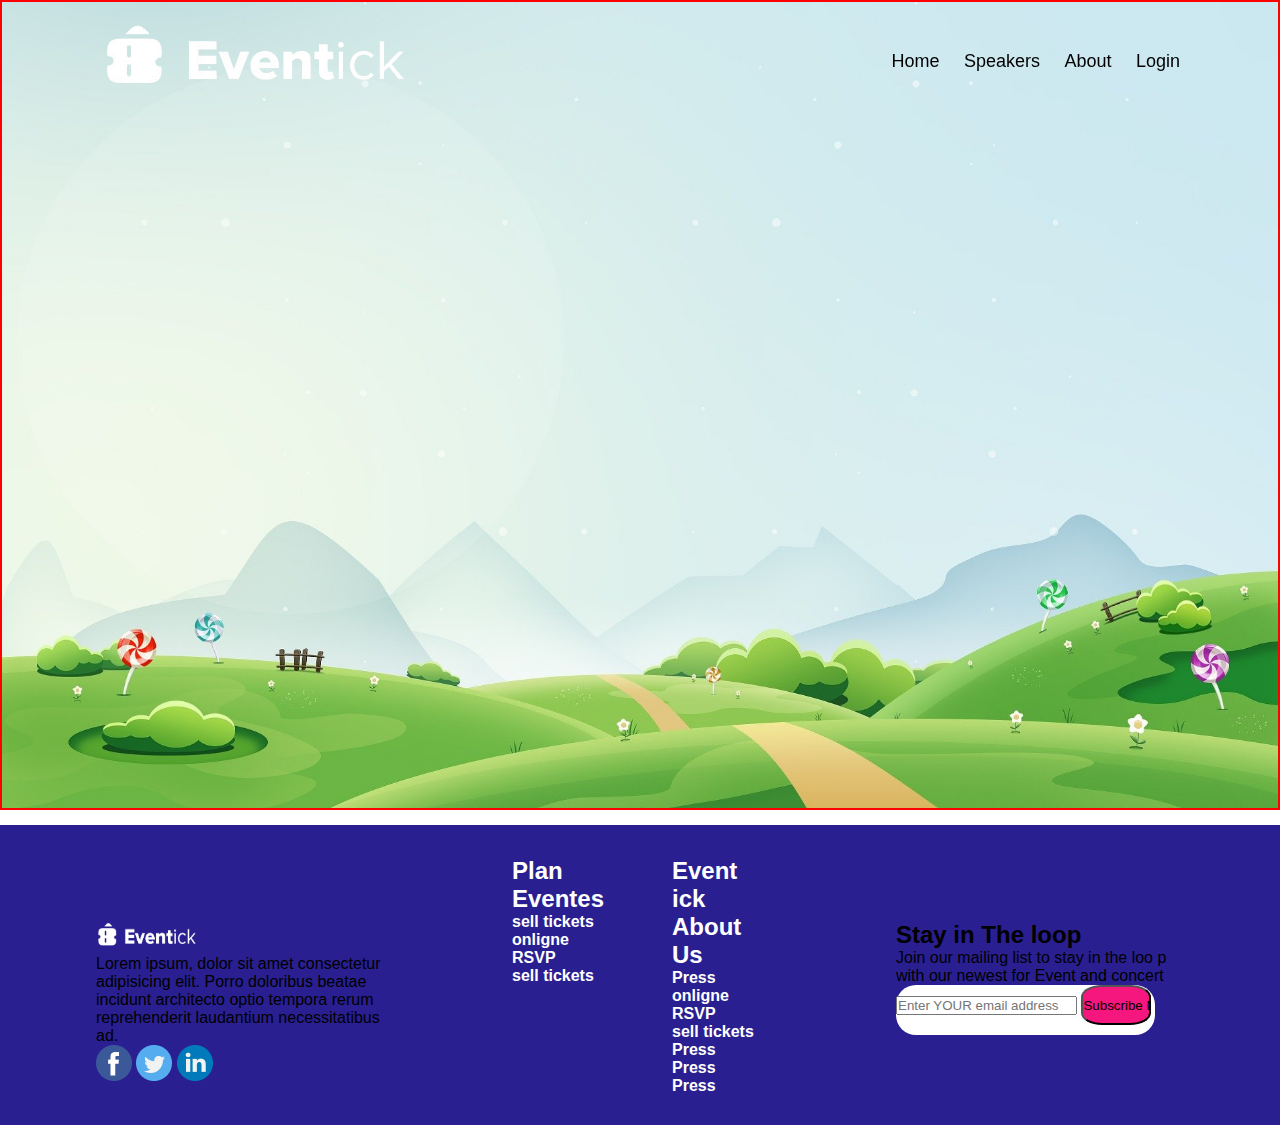
==== About.html @ e03d6510 "commit 8" ====
<!DOCTYPE html>
<html lang="en">
<head>
    <meta charset="UTF-8">
    <meta name="viewport" content="width=device-width, initial-scale=1.0">
    <title>Speakers</title>
    <link rel="stylesheet" href="style.css">
    <link rel="stylesheet" href="About.css">
</head>
<body>
    <!-- navbar Header  -->
    <header class="header">
        <a class="navbarLogo" href="index.html">
            <img src="img/logo.png" >
        </a>
        <nav class="navbar">
                <a href="index.html" class="active">Home</a>
                <a href="#contact">Speakers</a>
                <a href="#search">About</a>
                <a href="#about">Login</a>
        </nav>
    </header>
    <!-- fin de header  -->
    <div class="mainAbout">
     
        </div>
    </div> 
    <!-- fin de main  -->
     <div class="mainAbout2">
        <div class="mainAbout11">

        </div>
        <div class="mainAbout12">

        </div>
        <div class="mainAbout13">

        </div>
        <div class="mainAbout14">

        </div>
        <div class="mainAbout15">

        </div>
        <div class="mainAbout16">

        </div>
     </div>
    <!-- foooter -->
    <footer class="foter">
        <div class="foterdiv1">
            <img src="/img/logo.png" alt="" id="footer-logo">
            <p>Lorem ipsum, dolor sit amet consectetur adipisicing elit. Porro doloribus beatae incidunt architecto optio tempora rerum reprehenderit laudantium necessitatibus ad.
            </p>
            <img src="./img/icon1.png" alt="">
            <img src="./img/icon2.png" alt="">
            <img src="./img/icon3.png" alt="">
        </div>
        <div class="foterdiv2">
            <a href="#"><h2>Plan</h2></a>
            <a href="#"><h2>Eventes</h2></a>
            <a href="#"><h4>sell tickets </h4></a>
            <a href="#"><h4>onligne RSVP </h4></a>
            <a href="#"><h4>sell tickets </h4></a>
        </div>
        <div class="foterdiv3">
            <a href="#"><h2>Event ick</h2></a>
            <a href="#"><h2>About Us</h2></a>
            <a href="#"><h4>Press </h4></a>
            <a href="#"><h4>onligne RSVP </h4></a>
            <a href="#"><h4>sell tickets </h4></a>
            <a href="#"><h4>Press </h4></a>
            <a href="#"><h4>Press </h4></a>
            <a href="#"><h4>Press </h4></a>
        </div>

        <div class="foterdiv4">
            <H2>Stay in The loop</H2>
            <p>Join our mailing list to stay in the loo
                p with our newest for Event and concert
            </p>
            <div class="emailSubscribe">
                <input type="text" placeholder="Enter YOUR email address">
                <input type="button" value="Subscribe Now">
            </div>
        </div>
    </footer>
</body>
</html>
---- style.css ----
*{
    margin: 0;
    padding: 0;
    box-sizing: border-box;
}
body{
    height: 100%;
    width: 100%;
    overflow: hidden;
    overflow-y: scroll;
}
.header{
    position: fixed;
    top: 0;
    left: 0;
    width: 100%;
    padding: 20px 100px;
    background: transparent;
    justify-content: space-between;
    display: flex;
    align-items: center;
    z-index: 100;
}

.navbar a{
color: #fefefe;
text-decoration: none;
font-size: 18px;
margin-left: 20px;
position: relative;
}
.navbar a::before{
    content: '';
    position: absolute;
    top: 100%;
    left: 0;
    width: 0;
    height: 2px;
    background-color: #fff;
    transition: 0.3s;
}
.navbar a:hover::before{
    width: 100%;
}
.main {
    background-image: url("./img/Rect.png"),url("./img/Rectangle10.png");
    background-blend-mode:soft-light;
    background-position: center;
    background-size: initial;
    background-repeat: no-repeat;
    background-position: top;
    position: relative;
    display: grid;
    grid-template-columns: repeat(5,20%);
    grid-template-rows: repeat(5,20%);
    width: 100%;
    height: 100vh;
}
.imageDiv{
    grid-column: 1/2;
    grid-row: 2/3;
}
.textDiv{
    grid-column: 4/6;
    grid-row: 3/4;
}
.btn-ticket{
    width: 182px;
    height: 60px;
    margin-right: 15px;
    font-size: 32px;
    border-radius: 30px;
    background-color: rgb(240, 19, 19);
    border: none;
    color: #fff;
    transition: background-color 0.3s ease;
}
.btn-ticket:hover {
    background-color: rgb(200, 19, 19);
}

.btn-learn{
    width: 182px;
    height: 60px;
    border-radius: 30px;
    font-size: 32px;
    background: transparent;
    border: 2px solid white;
    color: white;
    transition: color 0.3s ease, border-color 0.3s ease;
}
.btn-learn:hover {
    color: rgb(240, 19, 19);
    border-color: rgb(240, 19, 19);
}

.searchboxContainer{
    display: grid;
    position: absolute;
    bottom: -12%;
    justify-content: space-between;    
    height: 300px;
    grid-template-columns: repeat(5,200px);
    width: 100%;
    height: 100px;
    justify-content: center;
}
.AAA{
    display: flex;
    flex-direction: row;
}
.searchDiv{
    align-content: center;
    border-radius: 5px 0 0 5px ;
    background-color: #242565 ;
    grid-column: 2/3;
    grid-row: 1/2;
    align-items: center;
    height: 100%;
    display: flex;
    justify-content: center;
    flex-direction: column;
}
.searchDiv input{
    outline: none;
    background: none;
    border: none;
}
.searchbox input{
    outline: none;
    background: none;
    border: none;
}
#pet-select{
    width: 90%;
    outline: none;
    background: none;
    border: none;
}
.searchDiv div{
    width: 90%;
    height: 1px;
    background-color: #fff;
}
.searchbox div{
    width: 90%;
    height: 1px;
    background-color: #fff;
}
.searchboxSelect div{
    width: 90%;
    height: 1px;
    background-color: #fff;
}
.searchbox{
    display: flex;
    height: 100%;
    grid-column: 3/4;
    padding-left: 10%;
    background-color: #242565 ;
    width: 100%;
    align-items: center;
    display: flex;
    justify-content: center;
    flex-direction: column;
}

.searchboxSelect{
    align-items: center;
    height: 100%;
    display: flex;
    justify-content: center;
    flex-direction: column;
    background-color: #242565 ;
    grid-column: 4/5;
    width: 100%;
    border-radius: 0 5px 5px 0;
}
searchboxSelect select{
    width: 100%;
}
searchboxSelect label{
    width: 100%;
}
.main2{
    display: grid;
    grid-template-columns: repeat(5,20%);
    height: 300px;
    width: 100%;
    margin-top: 10px;
    border: 7px solid #2f6524;
    /* position: absolute; */
    /* bottom: 70%; */
    z-index: auto;
    align-items: center;
}
#textEvent{
    grid-column: 1/3;
}
.upComingEvent{
    grid-column: 3/4;
}
.EventType{
    grid-column: 4/5;
}
.searchboxSelect{
    grid-column: 4/5;
}
.main3{
    left: 20%;
    display: grid;
    height: 100vh;
    padding-right: 20px;
    width: 70%;
    margin-inline: auto;
    background-color: #af21cc;
    grid-template-columns: repeat(3,33%);
    grid-template-rows: repeat(2,50%);
}
.main3 div{
    padding-left: 10px;
    border-radius: 33px;
}
.div1{
height: 100%;
width: 100%;
grid-column: 1/2;
grid-row: 1/2;
background-color: #2f6524;
}
.div2{
height: 100%;
width: 100%;
grid-column: 2/3;
grid-row: 1/2;
background-color: #000;
}
.div3{
height: 100%;
width: 100%;
grid-column: 3/4;
grid-row: 1/2;
background-color: #fff;
}
.div4{
height: 100%;
width: 100%;
grid-column: 1/2;
grid-row: 2/3;
background-color: #c0a4a4;
}
.div5{
height: 100%;
width: 100%;
grid-column: 2/3;
grid-row: 2/3;
background-color: #ce2525;
}
.div6{
height: 100%;
width: 100%;
grid-column: 3/4;
grid-row: 2/3;
background-color: #0ecb76;
}

.loadmore{
    width: 100%;
    height: 100px;
    display: flex;
    align-items: center;
    justify-content: center;
}
.joinBrands{
    width: 100%;
    height: 100px;
background-color: #EEE1FF;
    display: flex;
    align-items: center;
    flex-direction: column;
    justify-content: center;
}
.brands{
    height: 100px;
    width:55%;
    display: flex;
    margin-inline: auto;
    align-items: center;
    justify-content: space-between;
}
.brands img{
    object-fit: cover;
    width: 100px;
    height: 30px;
}
.blogText
{
    height: 100px;
    width: 55%;
    display: flex;
    justify-content: center;
    align-items: center;
    flex-direction: column;
    margin-inline: auto;
}
.blogText h3{
    margin-top: 15px;
}
.blog{
    width: 80%;
    height: 200px;
    display: grid;
    grid-template-columns: repeat(3,1fr);
    background-color: #242565;
    margin-inline: auto;
}
.blog1{
    grid-column: 1/2;
    background-color: #161fc8;

}
.blog2{
    background-color: #896868;
    grid-column: 2/3;
}
.blog3{
    background-color: #000;
    grid-column: 3/4;
}
.foter{
    margin-top: 15px;
    width: 100%;
    height: 300px;
    background-color: #0A075F;
    display: grid;
    grid-template-columns: repeat(8,1fr);
    margin-inline: auto;
}
.foterdiv1{
grid-column: 1/4;
background-color: #291f91;
width: 100%;
height: 300px;
padding: 20%;
}
 #footer-logo{
    width: 100px;
    height: 30px;
}
.foterdiv2{
    grid-column: 4/5;
    background-color: #291f91;
    width: 100%;
    height: 300px;
    align-items: center;
    padding: 20%;
   
}
.foterdiv2 a{
    text-decoration: none;
    color: #fff;
}
.foterdiv3{
    grid-column: 5/6;
    align-items: center;
    background-color: #291f91;
    width: 100%;
    padding: 20%;

    height: 300px;
}
.foterdiv3 a{
    text-decoration: none;
    color: #fff;
}
.foterdiv4{
    padding: 20%;
    grid-column: 6/9;
    background-color: #291f91;
    width: 100%;
    height: 300px;
}
.emailSubscribe{
    border-radius: 20px;
    position: relative;
    height: 50px;
    width: 90%;
    background-color: #FFF;
    align-items: center;
}
.emailSubscribe input[type=button]{
background-color: #F5167E;
border-radius: 30%;
width: 70px;
height: 40px;
}
---- About.css ----
* {
    margin: 0;
    padding: 0;
}

body {
    width: 100%;
    height: 100vh;
    font-family: Arial, sans-serif;
}
.navbar a{
    color: black;
}
.mainAbout {
    background-image: url("./img/abouteBg.jpg");
    background-position: center; 
    background-size: cover;
    background-repeat: no-repeat;
    position: relative;
    display: grid;
    grid-template-columns: repeat(5, 20%);
    grid-template-rows: repeat(5, 20%);
    width: 100%;
    height: 90vh;
    /* z-index: -1; */
    border: 2px solid red; 
}
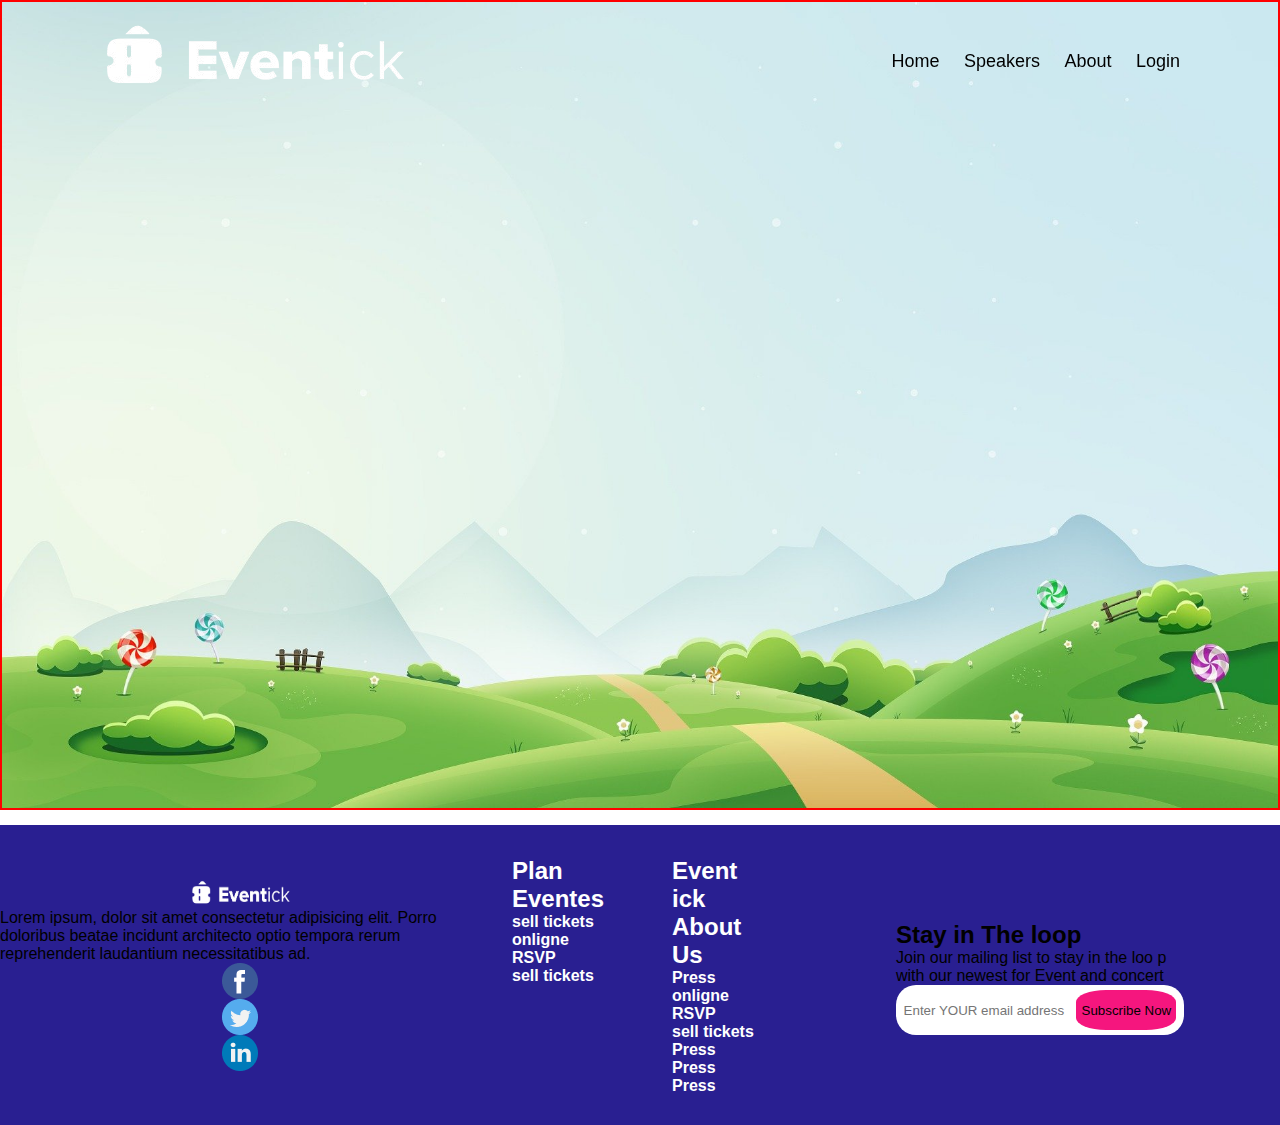
==== commit 5b021641: "commit 10" ====
--- a/About.html
+++ b/About.html
@@ -15,9 +15,9 @@
         </a>
         <nav class="navbar">
                 <a href="index.html" class="active">Home</a>
-                <a href="#contact">Speakers</a>
-                <a href="#search">About</a>
-                <a href="#about">Login</a>
+                <a href="Speaker.html">Speakers</a>
+                <a href="About.html">About</a>
+                <a href="login.html">Login</a>
         </nav>
     </header>
     <!-- fin de header  -->
@@ -27,7 +27,7 @@
     </div> 
     <!-- fin de main  -->
      <div class="mainAbout2">
-        <div class="mainAbout11">
+        <div class=" mainAbout11">
 
         </div>
         <div class="mainAbout12">
--- a/style.css
+++ b/style.css
@@ -188,9 +188,6 @@
     height: 300px;
     width: 100%;
     margin-top: 10px;
-    border: 7px solid #2f6524;
-    /* position: absolute; */
-    /* bottom: 70%; */
     z-index: auto;
     align-items: center;
 }
@@ -213,7 +210,6 @@
     padding-right: 20px;
     width: 70%;
     margin-inline: auto;
-    background-color: #af21cc;
     grid-template-columns: repeat(3,33%);
     grid-template-rows: repeat(2,50%);
 }
@@ -226,43 +222,74 @@
 width: 100%;
 grid-column: 1/2;
 grid-row: 1/2;
-background-color: #2f6524;
+}
+.div1 img{
+    height: 50%;
+    width: 100%;
+    border-radius: 15px;
+}.div2 img{
+    height: 50%;
+    width: 100%;
+    border-radius: 15px;
+}.div3 img{
+    height: 50%;
+    width: 100%;
+    border-radius: 15px;
+}.div4 img{
+    height: 50%;
+    width: 100%;
+    border-radius: 15px;
+}.div5 img{
+    height: 50%;
+    width: 100%;
+    border-radius: 15px;
+}.div6 img{
+    height: 50%;
+    width: 100%;
+    border-radius: 15px;
 }
 .div2{
 height: 100%;
 width: 100%;
 grid-column: 2/3;
 grid-row: 1/2;
-background-color: #000;
 }
 .div3{
 height: 100%;
 width: 100%;
 grid-column: 3/4;
 grid-row: 1/2;
-background-color: #fff;
 }
 .div4{
 height: 100%;
 width: 100%;
 grid-column: 1/2;
 grid-row: 2/3;
-background-color: #c0a4a4;
 }
 .div5{
 height: 100%;
 width: 100%;
 grid-column: 2/3;
 grid-row: 2/3;
-background-color: #ce2525;
 }
 .div6{
 height: 100%;
 width: 100%;
 grid-column: 3/4;
 grid-row: 2/3;
-background-color: #0ecb76;
-}
+}
+.dateBox{
+    display: flex;
+}
+.d1{
+    display: flex;
+    align-items: start;
+    justify-content: center;
+    margin-top: 20px;
+    width: 80px;
+}
+
+
 
 .loadmore{
     width: 100%;
@@ -274,7 +301,7 @@
 .joinBrands{
     width: 100%;
     height: 100px;
-background-color: #EEE1FF;
+    background-color: #EEE1FF;
     display: flex;
     align-items: center;
     flex-direction: column;
@@ -311,20 +338,27 @@
     height: 200px;
     display: grid;
     grid-template-columns: repeat(3,1fr);
-    background-color: #242565;
     margin-inline: auto;
+    margin-bottom: 100px;
 }
 .blog1{
     grid-column: 1/2;
-    background-color: #161fc8;
-
+    padding-right: 15px;
+}
+.blog1 img{
+    border-radius: 15px;
+}
+.blog2 img{
+    border-radius: 15px;
+}
+.blog3 img{
+    border-radius: 15px;
 }
 .blog2{
-    background-color: #896868;
     grid-column: 2/3;
+    padding-right: 15px;
 }
 .blog3{
-    background-color: #000;
     grid-column: 3/4;
 }
 .foter{
@@ -337,11 +371,15 @@
     margin-inline: auto;
 }
 .foterdiv1{
+    display: flex;
+    justify-content: center;
+    flex-direction: column;
+    align-items: center;
+    object-fit: contain;
 grid-column: 1/4;
 background-color: #291f91;
 width: 100%;
 height: 300px;
-padding: 20%;
 }
  #footer-logo{
     width: 100px;
@@ -366,7 +404,6 @@
     background-color: #291f91;
     width: 100%;
     padding: 20%;
-
     height: 300px;
 }
 .foterdiv3 a{
@@ -382,15 +419,24 @@
 }
 .emailSubscribe{
     border-radius: 20px;
-    position: relative;
-    height: 50px;
-    width: 90%;
+display: flex; 
+   height: 50px;
+    width: 100%;
+    
     background-color: #FFF;
     align-items: center;
+    justify-content: center;
 }
 .emailSubscribe input[type=button]{
 background-color: #F5167E;
 border-radius: 30%;
-width: 70px;
+width: 100px;
+border: none;
 height: 40px;
 }
+.emailSubscribe input[type=text]{
+    outline: none;
+    border: none;
+    height: 40px;
+    width: 60%;
+}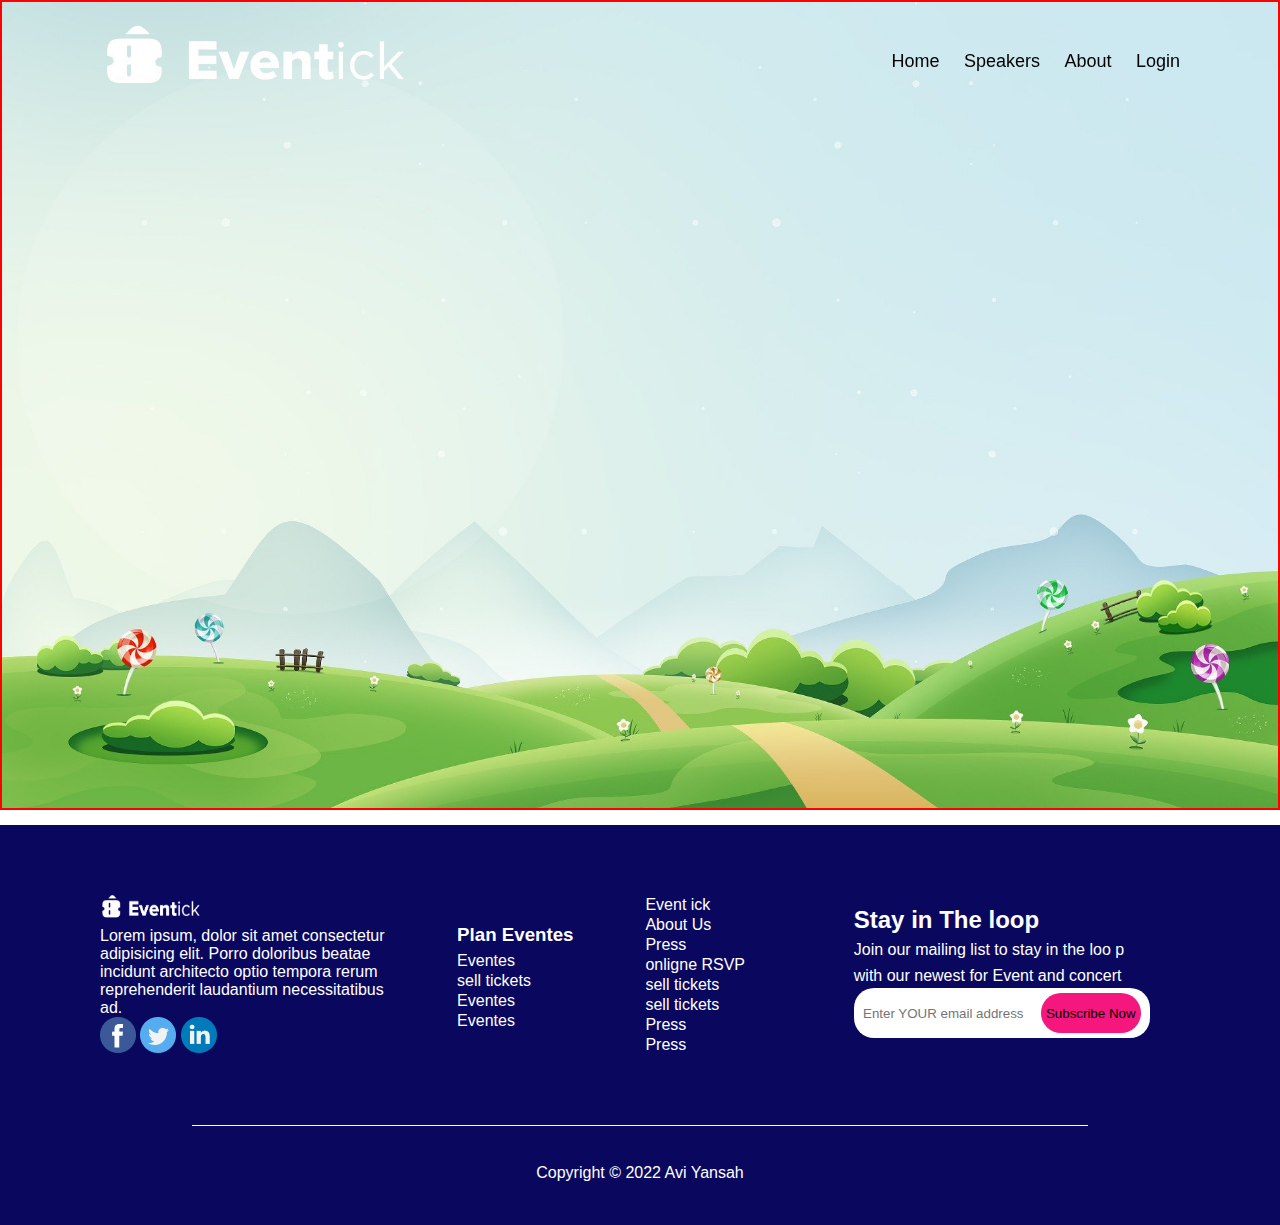
==== commit 62c55f2e: "la modification de button Load more" ====
--- a/About.html
+++ b/About.html
@@ -52,26 +52,33 @@
             <img src="/img/logo.png" alt="" id="footer-logo">
             <p>Lorem ipsum, dolor sit amet consectetur adipisicing elit. Porro doloribus beatae incidunt architecto optio tempora rerum reprehenderit laudantium necessitatibus ad.
             </p>
-            <img src="./img/icon1.png" alt="">
-            <img src="./img/icon2.png" alt="">
-            <img src="./img/icon3.png" alt="">
+            <div> 
+                <img src="./img/icon1.png" alt="">
+                <img src="./img/icon2.png" alt="">
+                <img src="./img/icon3.png" alt="">
+            </div>
         </div>
         <div class="foterdiv2">
-            <a href="#"><h2>Plan</h2></a>
-            <a href="#"><h2>Eventes</h2></a>
-            <a href="#"><h4>sell tickets </h4></a>
-            <a href="#"><h4>onligne RSVP </h4></a>
-            <a href="#"><h4>sell tickets </h4></a>
+            <h3>Plan Eventes</h3>
+            <ul>
+                <li><a href="">Eventes</a></li>
+                <li><a href="">sell tickets</a></li>
+                <li><a href="">Eventes</a></li>
+                <li><a href="">Eventes</a></li>
+            </ul>
+
         </div>
         <div class="foterdiv3">
-            <a href="#"><h2>Event ick</h2></a>
-            <a href="#"><h2>About Us</h2></a>
-            <a href="#"><h4>Press </h4></a>
-            <a href="#"><h4>onligne RSVP </h4></a>
-            <a href="#"><h4>sell tickets </h4></a>
-            <a href="#"><h4>Press </h4></a>
-            <a href="#"><h4>Press </h4></a>
-            <a href="#"><h4>Press </h4></a>
+            <ul>
+                <li><a href="">Event ick</a></li>
+                <li><a href="">About Us</a></li>
+                <li><a href="">Press</a></li>
+                <li><a href="">onligne RSVP</a></li>
+                <li><a href="">sell tickets</a></li>
+                <li><a href="">sell tickets</a></li>
+                <li><a href="">Press</a></li>
+                <li><a href=""> Press</a></li>
+            </ul>
         </div>
 
         <div class="foterdiv4">
@@ -85,5 +92,9 @@
             </div>
         </div>
     </footer>
+ <div class="lineFooter">
+     <div></div>
+     <p>Copyright © 2022 Avi Yansah</p>
+ </div>
 </body>
 </html>--- a/style.css
+++ b/style.css
@@ -2,13 +2,16 @@
     margin: 0;
     padding: 0;
     box-sizing: border-box;
-}
+  
+}
+
 body{
     height: 100%;
     width: 100%;
     overflow: hidden;
     overflow-y: scroll;
 }
+
 .header{
     position: fixed;
     top: 0;
@@ -29,6 +32,7 @@
 margin-left: 20px;
 position: relative;
 }
+
 .navbar a::before{
     content: '';
     position: absolute;
@@ -39,9 +43,11 @@
     background-color: #fff;
     transition: 0.3s;
 }
+
 .navbar a:hover::before{
     width: 100%;
 }
+
 .main {
     background-image: url("./img/Rect.png"),url("./img/Rectangle10.png");
     background-blend-mode:soft-light;
@@ -56,14 +62,17 @@
     width: 100%;
     height: 100vh;
 }
+
 .imageDiv{
     grid-column: 1/2;
     grid-row: 2/3;
 }
+
 .textDiv{
     grid-column: 4/6;
     grid-row: 3/4;
 }
+
 .btn-ticket{
     width: 182px;
     height: 60px;
@@ -75,6 +84,7 @@
     color: #fff;
     transition: background-color 0.3s ease;
 }
+
 .btn-ticket:hover {
     background-color: rgb(200, 19, 19);
 }
@@ -89,6 +99,7 @@
     color: white;
     transition: color 0.3s ease, border-color 0.3s ease;
 }
+
 .btn-learn:hover {
     color: rgb(240, 19, 19);
     border-color: rgb(240, 19, 19);
@@ -105,10 +116,12 @@
     height: 100px;
     justify-content: center;
 }
+
 .AAA{
     display: flex;
     flex-direction: row;
 }
+
 .searchDiv{
     align-content: center;
     border-radius: 5px 0 0 5px ;
@@ -121,37 +134,44 @@
     justify-content: center;
     flex-direction: column;
 }
+
 .searchDiv input{
     outline: none;
     background: none;
     border: none;
 }
+
 .searchbox input{
     outline: none;
     background: none;
     border: none;
 }
+
 #pet-select{
     width: 90%;
     outline: none;
     background: none;
     border: none;
 }
+
 .searchDiv div{
     width: 90%;
     height: 1px;
     background-color: #fff;
 }
+
 .searchbox div{
     width: 90%;
     height: 1px;
     background-color: #fff;
 }
+
 .searchboxSelect div{
     width: 90%;
     height: 1px;
     background-color: #fff;
 }
+
 .searchbox{
     display: flex;
     height: 100%;
@@ -176,12 +196,15 @@
     width: 100%;
     border-radius: 0 5px 5px 0;
 }
+
 searchboxSelect select{
     width: 100%;
 }
+
 searchboxSelect label{
     width: 100%;
 }
+
 .main2{
     display: grid;
     grid-template-columns: repeat(5,20%);
@@ -191,18 +214,23 @@
     z-index: auto;
     align-items: center;
 }
+
 #textEvent{
     grid-column: 1/3;
 }
+
 .upComingEvent{
     grid-column: 3/4;
 }
+
 .EventType{
     grid-column: 4/5;
 }
+
 .searchboxSelect{
     grid-column: 4/5;
 }
+
 .main3{
     left: 20%;
     display: grid;
@@ -213,74 +241,94 @@
     grid-template-columns: repeat(3,33%);
     grid-template-rows: repeat(2,50%);
 }
+
 .main3 div{
     padding-left: 10px;
     border-radius: 33px;
 }
+
 .div1{
 height: 100%;
 width: 100%;
 grid-column: 1/2;
 grid-row: 1/2;
 }
+
 .div1 img{
     height: 50%;
     width: 100%;
     border-radius: 15px;
-}.div2 img{
+}
+
+.div2 img{
     height: 50%;
     width: 100%;
     border-radius: 15px;
-}.div3 img{
+}
+
+.div3 img{
     height: 50%;
     width: 100%;
     border-radius: 15px;
-}.div4 img{
+}
+
+.div4 img{
     height: 50%;
     width: 100%;
     border-radius: 15px;
-}.div5 img{
+}
+
+.div5 img{
     height: 50%;
     width: 100%;
     border-radius: 15px;
-}.div6 img{
+}
+
+.div6 img{
     height: 50%;
     width: 100%;
     border-radius: 15px;
 }
+
 .div2{
 height: 100%;
 width: 100%;
 grid-column: 2/3;
 grid-row: 1/2;
 }
+
 .div3{
 height: 100%;
 width: 100%;
 grid-column: 3/4;
 grid-row: 1/2;
 }
+
 .div4{
 height: 100%;
 width: 100%;
 grid-column: 1/2;
 grid-row: 2/3;
 }
+
 .div5{
 height: 100%;
 width: 100%;
 grid-column: 2/3;
 grid-row: 2/3;
 }
+
 .div6{
 height: 100%;
 width: 100%;
 grid-column: 3/4;
 grid-row: 2/3;
 }
+
 .dateBox{
     display: flex;
 }
+
 .d1{
     display: flex;
     align-items: start;
@@ -289,14 +337,16 @@
     width: 80px;
 }
 
-
-
 .loadmore{
     width: 100%;
     height: 100px;
     display: flex;
     align-items: center;
     justify-content: center;
+}
+.loadmore  input[type=button]{
+    background: none;
+    border: 1px solid #3D37F1;
 }
 .joinBrands{
     width: 100%;
@@ -307,6 +357,7 @@
     flex-direction: column;
     justify-content: center;
 }
+
 .brands{
     height: 100px;
     width:55%;
@@ -315,13 +366,14 @@
     align-items: center;
     justify-content: space-between;
 }
+
 .brands img{
     object-fit: cover;
     width: 100px;
     height: 30px;
 }
-.blogText
-{
+
+.blogText{
     height: 100px;
     width: 55%;
     display: flex;
@@ -330,9 +382,11 @@
     flex-direction: column;
     margin-inline: auto;
 }
+
 .blogText h3{
     margin-top: 15px;
 }
+
 .blog{
     width: 80%;
     height: 200px;
@@ -341,102 +395,186 @@
     margin-inline: auto;
     margin-bottom: 100px;
 }
+
 .blog1{
     grid-column: 1/2;
     padding-right: 15px;
 }
+
 .blog1 img{
     border-radius: 15px;
 }
+
 .blog2 img{
     border-radius: 15px;
 }
+
 .blog3 img{
     border-radius: 15px;
 }
+
 .blog2{
     grid-column: 2/3;
     padding-right: 15px;
 }
+
 .blog3{
     grid-column: 3/4;
 }
+
 .foter{
     margin-top: 15px;
     width: 100%;
     height: 300px;
     background-color: #0A075F;
-    display: grid;
-    grid-template-columns: repeat(8,1fr);
-    margin-inline: auto;
-}
-.foterdiv1{
-    display: flex;
-    justify-content: center;
-    flex-direction: column;
-    align-items: center;
-    object-fit: contain;
-grid-column: 1/4;
-background-color: #291f91;
-width: 100%;
-height: 300px;
-}
- #footer-logo{
+    display: flex;
+    justify-content: space-between;
+    padding: 0 100px;
+    align-items: center;
+    gap: 25px;
+}
+/* footer div 1 */
+#footer-logo{
     width: 100px;
     height: 30px;
 }
+.foterdiv1 p{
+    display: inline-block;
+    width: 300px;
+    color: #fff;
+}
+/* fin footer div 1 */
+
 .foterdiv2{
-    grid-column: 4/5;
-    background-color: #291f91;
-    width: 100%;
-    height: 300px;
-    align-items: center;
-    padding: 20%;
-   
-}
-.foterdiv2 a{
+    align-items: center;
+    width: 200px;
+    padding: 10px;
+
+}
+
+.foterdiv2 ul{
+    display: flex;
+    flex-direction: column;
+    line-height: 10px;
+    gap: 10px;
+}
+
+.foterdiv2 ul li a{
+    color: #fff;
     text-decoration: none;
-    color: #fff;
-}
+
+}
+
+.foterdiv2 ul li{
+    list-style: none;
+}
+
+.foterdiv2 h3{
+    font-weight: bold;
+    color: #fff;
+    margin-bottom: 10px;
+
+}
+/* foter div  */
 .foterdiv3{
-    grid-column: 5/6;
-    align-items: center;
-    background-color: #291f91;
-    width: 100%;
-    padding: 20%;
-    height: 300px;
-}
-.foterdiv3 a{
+    align-items: center;
+    width: 200px;
+    padding: 10px;
+
+}
+
+.foterdiv3 ul{
+    display: flex;
+    flex-direction: column;
+    line-height: 10px;
+    gap: 10px;
+}
+
+.foterdiv3 ul li a{
+    color: #fff;
     text-decoration: none;
-    color: #fff;
-}
+
+}
+
+.foterdiv3 ul li{
+    
+    list-style: none;
+
+}
+
+.foterdiv3 h3{
+    font-weight: bold;
+    color: #fff;
+    margin-bottom: 10px;
+
+}
+/* fin foter div  3  */
+
+/* foter div 4 */
+
+
 .foterdiv4{
-    padding: 20%;
-    grid-column: 6/9;
-    background-color: #291f91;
-    width: 100%;
-    height: 300px;
+    display: flex;
+    flex-direction: column;
+    line-height: 15px;
+    /* gap: 10px; */
+    width: 40%;
+    padding: 30px;
+}
+
+.foterdiv4 p{
+    color: #fff;
+    gap: 20px;
+    line-height: 1.6;
+}
+
+.foterdiv4 h2{
+    font-weight: bold;
+    color: #fff;
+    margin-bottom: 10px;
+
 }
 .emailSubscribe{
     border-radius: 20px;
-display: flex; 
-   height: 50px;
-    width: 100%;
-    
+    display: flex; 
+    height: 50px;
+    width: 100%;
     background-color: #FFF;
     align-items: center;
     justify-content: center;
 }
+
 .emailSubscribe input[type=button]{
 background-color: #F5167E;
-border-radius: 30%;
+border-radius: 50px;
 width: 100px;
 border: none;
 height: 40px;
 }
+
 .emailSubscribe input[type=text]{
     outline: none;
     border: none;
     height: 40px;
     width: 60%;
+}
+/* fin du footer div4  */
+
+ .lineFooter div{
+    width: 70%;
+    height: 1px;
+    background-color: #fff;
+    margin-inline: auto;
+ }
+ .lineFooter{
+    height: 100px;
+    width: 100%;
+    background: #0A075F;
+}
+
+.lineFooter p{
+    display: flex;
+    padding-top: 3%;
+    justify-content: center;
+    color: #fff;
 }--- a/About.css
+++ b/About.css
@@ -22,6 +22,5 @@
     grid-template-rows: repeat(5, 20%);
     width: 100%;
     height: 90vh;
-    /* z-index: -1; */
     border: 2px solid red; 
 }
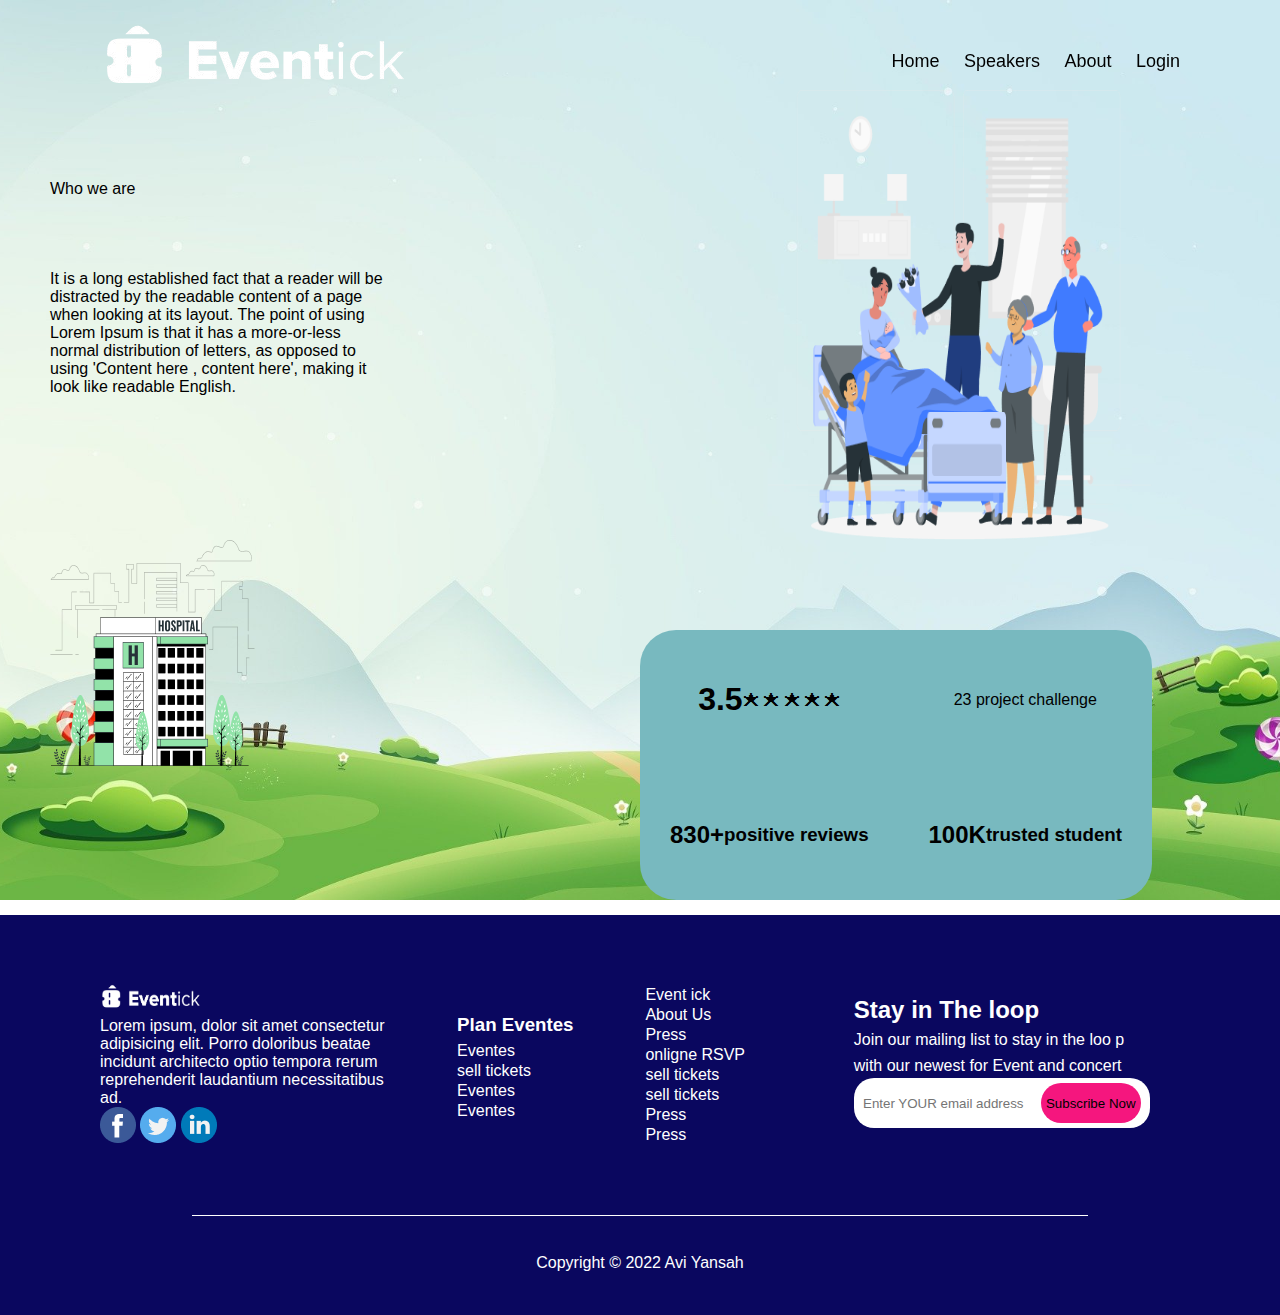
==== commit 5f35193e: "la modification de la page Aboute" ====
--- a/About.html
+++ b/About.html
@@ -21,31 +21,51 @@
         </nav>
     </header>
     <!-- fin de header  -->
-    <div class="mainAbout">
-     
-        </div>
-    </div> 
-    <!-- fin de main  -->
-     <div class="mainAbout2">
+    
+     <div class="mainAbout">
         <div class=" mainAbout11">
-
+            <p>Who we are</p>
         </div>
         <div class="mainAbout12">
-
+            <p>It is a long established fact that a reader will 
+                be distracted by the readable content of a page 
+                when looking at its layout. The point of using 
+                Lorem Ipsum is that it has a more-or-less normal 
+                distribution of letters, as opposed to using 'Content here
+                , content here', making it look like readable English.</p>
         </div>
         <div class="mainAbout13">
-
+            <img src="./img/bro.png" alt="">
         </div>
         <div class="mainAbout14">
+            <img src="./img/rafiki.png" alt="">
 
         </div>
         <div class="mainAbout15">
+                <div class="RatingDiv Position">
+                    <h1>3.5</h1>
+                    &#128970;
+                    &#128970;
+                    &#128970;
+                    &#128970;
+                    &#128970;
+                </div>
+                <div class="DivREviews Position">
+                    <h2>830+</h2>
+                    <h3>positive reviews</h3> 
+                </div>
+                <div class="DivChallenge Position">
+                    <p>23 project challenge</p>
+                </div>
+                <div class="DivStident Position">
+                    <h2>100K</h2>
+                    <h3>trusted student</h3>
+                </div>
+        </div>
+        
+     </div>
+    <!-- fin de main  -->
 
-        </div>
-        <div class="mainAbout16">
-
-        </div>
-     </div>
     <!-- foooter -->
     <footer class="foter">
         <div class="foterdiv1">
--- a/style.css
+++ b/style.css
@@ -346,7 +346,11 @@
 }
 .loadmore  input[type=button]{
     background: none;
-    border: 1px solid #3D37F1;
+    border: 2px solid #3D37F1;
+    color: #3D37F1;
+    font-size: 36px;
+    border-radius: 50px;
+    padding: 15px;
 }
 .joinBrands{
     width: 100%;
--- a/About.css
+++ b/About.css
@@ -4,7 +4,7 @@
 }
 
 body {
-    width: 100%;
+    width: 100vw;
     height: 100vh;
     font-family: Arial, sans-serif;
 }
@@ -18,9 +18,84 @@
     background-repeat: no-repeat;
     position: relative;
     display: grid;
-    grid-template-columns: repeat(5, 20%);
-    grid-template-rows: repeat(5, 20%);
+    grid-template-columns: repeat(10, 1fr);
+    grid-template-rows: repeat(10, 1fr);
     width: 100%;
-    height: 90vh;
-    border: 2px solid red; 
+    height: 100vh;
 }
+.mainAbout11{
+   grid-column:1/4;
+   grid-row: 3/4;
+   width: 100%;
+   height: 100%;
+   padding-left: 50px;
+
+}
+.mainAbout12{
+   grid-column:1/4;
+   grid-row: 4/7; 
+   width: 100%;
+   padding-left: 50px;
+   height: 100%;
+}
+.mainAbout13{
+    grid-column:1/4;
+   grid-row: 7/11; 
+   padding-left: 50px;
+
+   width: 100%;
+   height: 100%;
+}
+/* next div of aboute grid  */
+.mainAbout14{
+    grid-column:7/10;
+   grid-row: 2/7; 
+   width: 100%;
+   height: 100%;
+   overflow: hidden;
+}
+.mainAbout14 img{
+background-size: contain;
+width: 100%;
+height: 100%;
+}
+.mainAbout15{
+    grid-column:6/10;
+   grid-row: 8/11; 
+   width: 100%;
+   height: 100%;
+background-color: #78B9BF;
+border-radius: 36px;
+   display: grid;
+   grid-template-columns: 2 1fr;
+   grid-template-rows:2 1fr ;
+   flex-direction: column;
+}
+.RatingDiv{
+grid-row:1/2;
+grid-column:1/2;
+border-radius: 66px;
+}
+.Etoiles{
+        flex-direction: row;
+}
+.DivREviews{
+    grid-row:2/3;
+    grid-column:1/2;
+  }
+.DivChallenge{
+    grid-row: 1/2;
+    grid-column:2/3;
+ }
+.DivStident{
+    grid-row:2/3 ;
+    grid-column:2/3 ;
+}
+.mainAbout15 div{
+margin :auto;
+}
+.Position{
+    display: flex;
+    justify-content: center;
+    align-items: center;
+}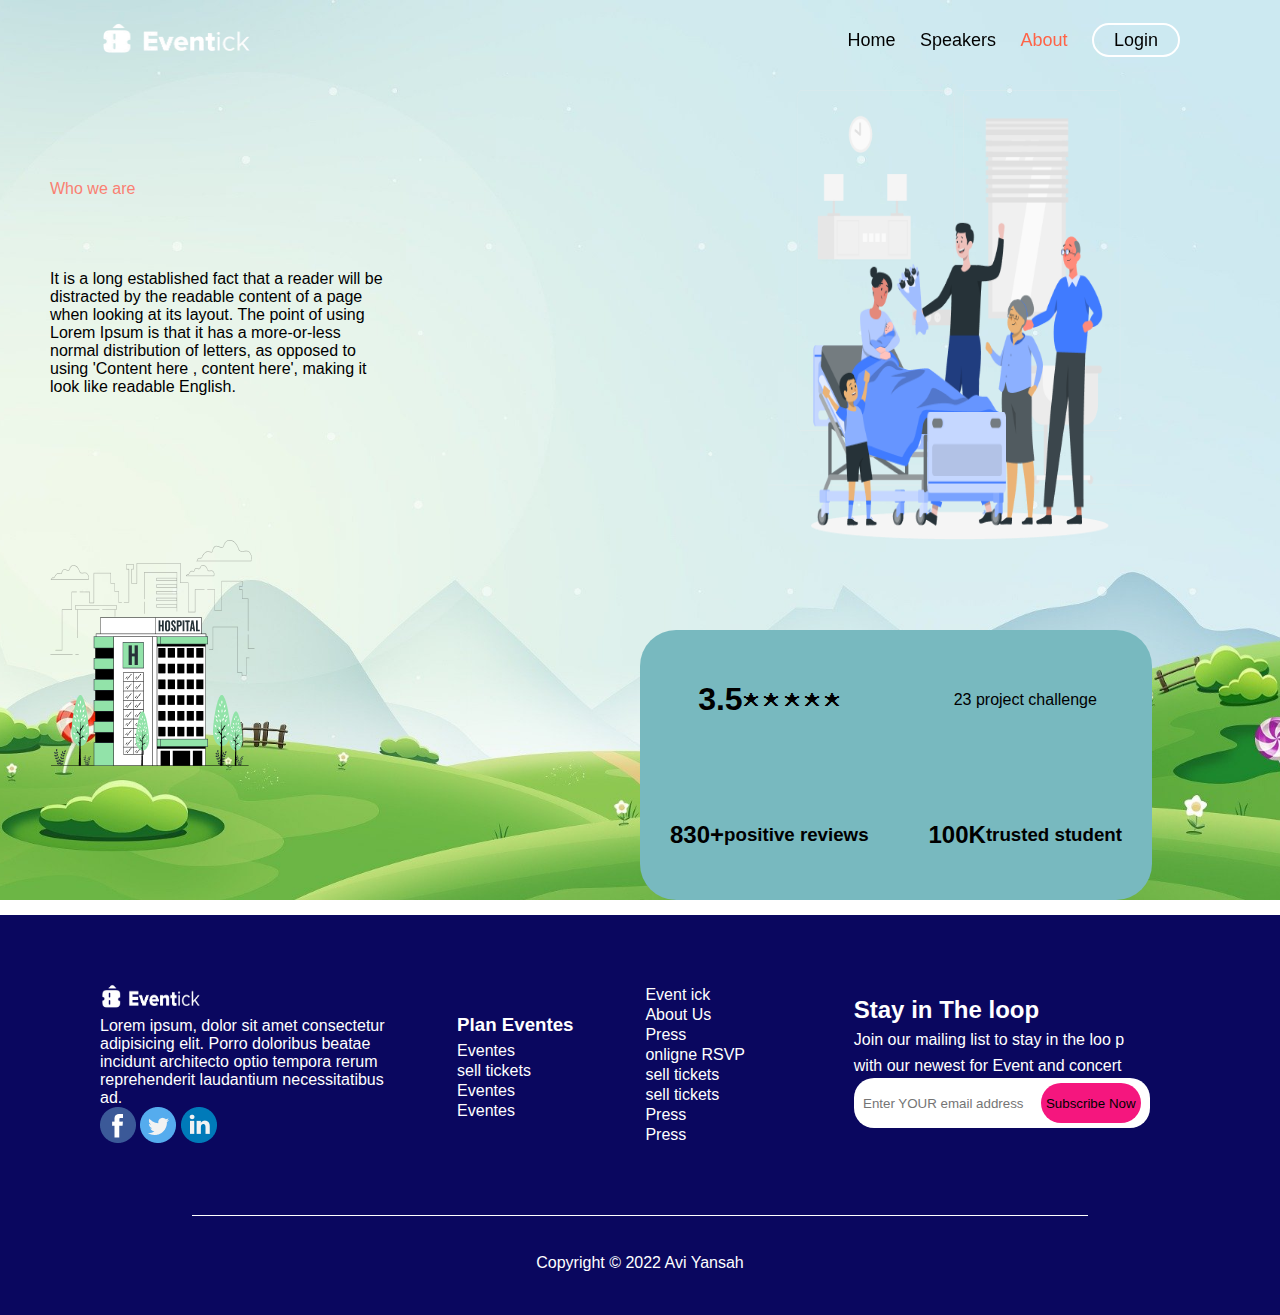
==== commit 9263007e: "final touch" ====
--- a/About.html
+++ b/About.html
@@ -14,17 +14,17 @@
             <img src="img/logo.png" >
         </a>
         <nav class="navbar">
-                <a href="index.html" class="active">Home</a>
+                <a href="index.html" >Home</a>
                 <a href="Speaker.html">Speakers</a>
-                <a href="About.html">About</a>
-                <a href="login.html">Login</a>
+                <a href="About.html" style="color:tomato">About</a>
+                <a href="login.html" id="A-link" >Login</a>
         </nav>
     </header>
     <!-- fin de header  -->
     
      <div class="mainAbout">
         <div class=" mainAbout11">
-            <p>Who we are</p>
+            <p style="color: salmon;">Who we are</p>
         </div>
         <div class="mainAbout12">
             <p>It is a long established fact that a reader will 
--- a/style.css
+++ b/style.css
@@ -2,6 +2,7 @@
     margin: 0;
     padding: 0;
     box-sizing: border-box;
+    font-family: sans-serif;
   
 }
 
@@ -17,12 +18,22 @@
     top: 0;
     left: 0;
     width: 100%;
-    padding: 20px 100px;
+   padding: 0 100px;
     background: transparent;
     justify-content: space-between;
     display: flex;
     align-items: center;
     z-index: 100;
+    line-height: 80px;
+    
+}
+
+header .navbarLogo{
+    line-height: 80px;
+    display: flex;
+}
+.header img{
+    width: 150px;
 }
 
 .navbar a{
@@ -31,6 +42,7 @@
 font-size: 18px;
 margin-left: 20px;
 position: relative;
+font-family: sans-serif;
 }
 
 .navbar a::before{
@@ -61,6 +73,7 @@
     grid-template-rows: repeat(5,20%);
     width: 100%;
     height: 100vh;
+
 }
 
 .imageDiv{
@@ -71,13 +84,24 @@
 .textDiv{
     grid-column: 4/6;
     grid-row: 3/4;
+}
+.textDiv h1{
+    color: #fff;
+     width: 340px;
+     margin-bottom: 20px;
+}
+.textDiv p{
+    color: #fff;
+    margin-bottom: 20px;
+    width: 400px;
 }
 
 .btn-ticket{
     width: 182px;
     height: 60px;
     margin-right: 15px;
-    font-size: 32px;
+    font-size: 18px;
+    font-weight: bold;
     border-radius: 30px;
     background-color: rgb(240, 19, 19);
     border: none;
@@ -93,7 +117,8 @@
     width: 182px;
     height: 60px;
     border-radius: 30px;
-    font-size: 32px;
+    font-size: 18px;
+    font-weight: bold;
     background: transparent;
     border: 2px solid white;
     color: white;
@@ -107,11 +132,12 @@
 
 .searchboxContainer{
     display: grid;
+    color: #fff;
     position: absolute;
     bottom: -12%;
     justify-content: space-between;    
     height: 300px;
-    grid-template-columns: repeat(5,200px);
+    grid-template-columns: repeat(5,250px);
     width: 100%;
     height: 100px;
     justify-content: center;
@@ -124,7 +150,7 @@
 
 .searchDiv{
     align-content: center;
-    border-radius: 5px 0 0 5px ;
+    border-radius: 10px 0 0 10px ;
     background-color: #242565 ;
     grid-column: 2/3;
     grid-row: 1/2;
@@ -194,7 +220,7 @@
     background-color: #242565 ;
     grid-column: 4/5;
     width: 100%;
-    border-radius: 0 5px 5px 0;
+    border-radius: 0 10px 10px 0;
 }
 
 searchboxSelect select{
@@ -206,29 +232,54 @@
 }
 
 .main2{
-    display: grid;
-    grid-template-columns: repeat(5,20%);
-    height: 300px;
-    width: 100%;
-    margin-top: 10px;
-    z-index: auto;
-    align-items: center;
-}
-
+    display: flex;
+    justify-content: space-around;
+    margin-top: 10%;
+    margin-bottom: 3%;
+}
+.EventType{
+    border: 2px solid #f2f4ff;
+     border-radius: 50px;
+     padding: 10px 10px;
+     width:150px;
+      background-color: #f2f4ff;
+     text-align: center;
+}
+#EventType-select{
+    border: none;
+     background-color: #f2f4ff;
+      font-weight: bold;
+}
+#eventCategory-select{
+    border: none;
+     background-color: #f2f4ff;
+      font-weight: bold;
+}
+#days-select{
+    border: 2px solid #f2f4ff;
+    border-radius: 50px;
+    padding: 10px 10px;width:150px; 
+    background-color: #f2f4ff;
+     text-align: center;
+     font-weight: bold;
+}
+.eventCategory{
+    border: 2px solid #f2f4ff;
+    border-radius: 50px;
+    padding: 10px 10px;
+    width:150px;
+     text-align: center;
+     /* border: none; */
+     background-color: #f2f4ff;
+    font-weight: bold;
+}
 #textEvent{
-    grid-column: 1/3;
-}
-
-.upComingEvent{
-    grid-column: 3/4;
-}
-
-.EventType{
-    grid-column: 4/5;
-}
-
-.searchboxSelect{
-    grid-column: 4/5;
+    display: inline-block;
+}
+
+.main2-Input{
+    display: flex;
+    gap: 30px;
 }
 
 .main3{
@@ -335,11 +386,12 @@
     justify-content: center;
     margin-top: 20px;
     width: 80px;
+    color: #3D37F1;
 }
 
 .loadmore{
     width: 100%;
-    height: 100px;
+    height: 140px;
     display: flex;
     align-items: center;
     justify-content: center;
@@ -348,13 +400,13 @@
     background: none;
     border: 2px solid #3D37F1;
     color: #3D37F1;
-    font-size: 36px;
+    font-size: 26px;
     border-radius: 50px;
     padding: 15px;
 }
 .joinBrands{
     width: 100%;
-    height: 100px;
+    height: 170px;
     background-color: #EEE1FF;
     display: flex;
     align-items: center;
@@ -581,4 +633,10 @@
     padding-top: 3%;
     justify-content: center;
     color: #fff;
+}
+#A-link{
+    border: 2px solid #fff;
+     border-radius: 50px;
+     padding: 5px 20px;
+
 }